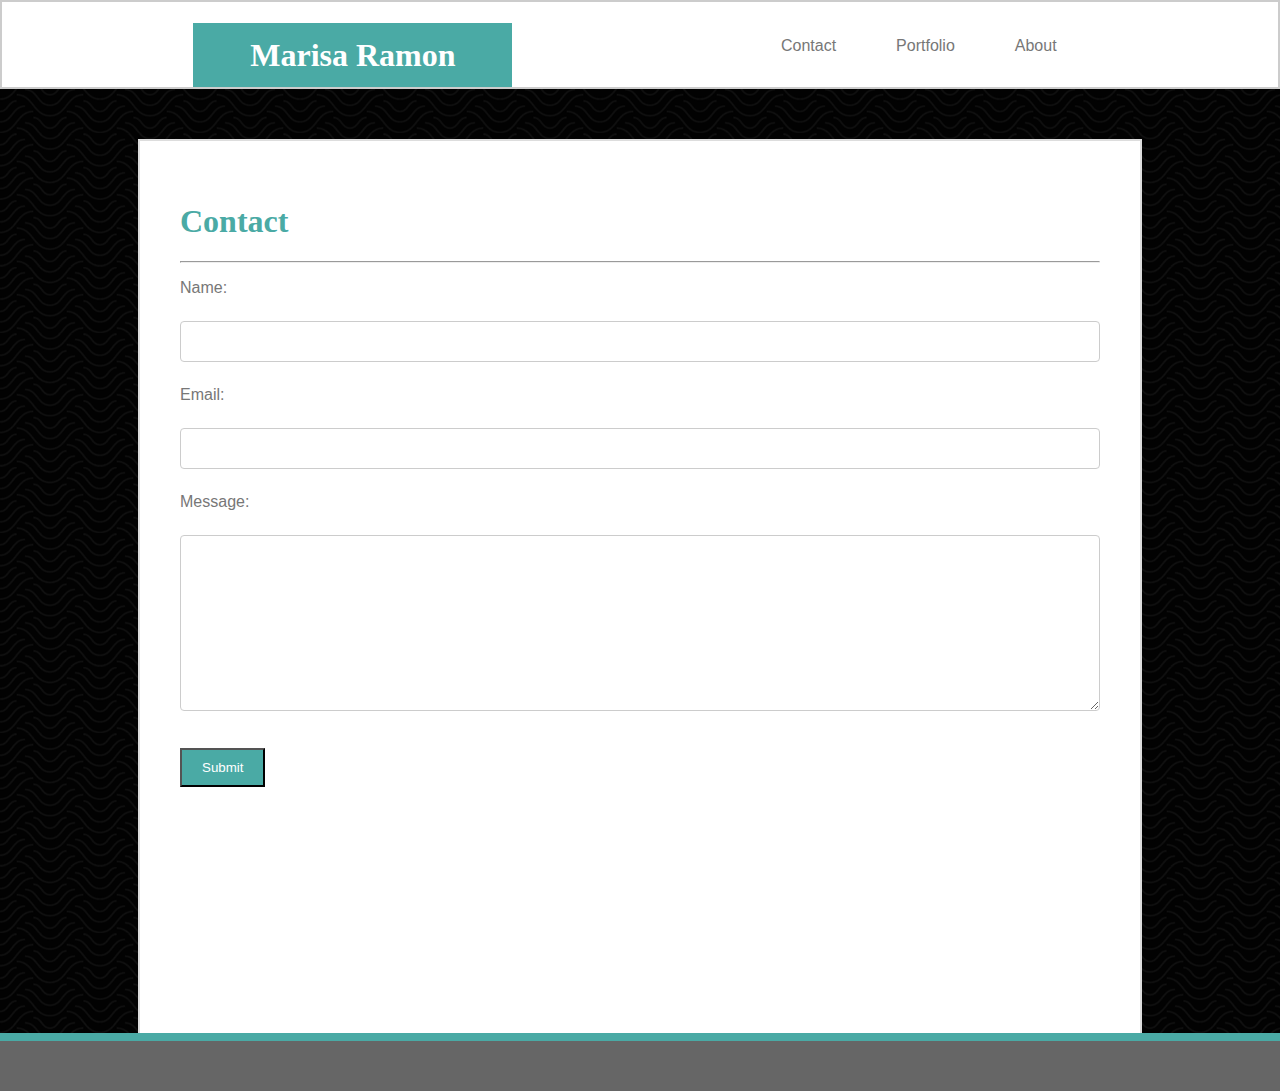
==== contact.html @ aa2f4ed0 "complete contact form" ====
<!DOCTYPE html>
<html lang="en">
<head>
    <meta charset="UTF-8">
    <meta name="viewport" content="width=device-width, initial-scale=1.0">
    <meta http-equiv="X-UA-Compatible" content="ie=edge">
    <title>My Basic Portfolio</title>
    <link rel="stylesheet" href="assets/css/style.css">
</head>
<body>
    <header>
        <div id="name">
            <h1>Marisa Ramon</h1>
        </div>
        <nav>
            <ul>
                <li><a href="#">About</a></li>
                <li><a href="#">Portfolio</a></li>
                <li><a href="#">Contact</a></li>
            </ul>
        </nav>

    </header>
    <div class="content-outer">
        <div class="content-inner">
        <h1>Contact</h1>
        <hr>
        <form>
            <p>Name: </p>
                <input type="text" name="name"><br>
                <p>Email: </p>
                <input type="email" name="email"><br>
                <p>Message: </p>
                <textarea name="message" rows="10" cols="30"></textarea><br>
                <button type="button" id="btn-submit">Submit</button>
              </form>
              
        

        </div>
    </div>
    <footer>

    </footer>
</body>
</html>
---- assets/css/style.css ----
html, body {
    height: 100%;
    margin: 0;
}

body {
    background-image: url("../images/papyrus-dark.png");
    background-repeat: repeat;
    /* background-size: cover;   */
}

header {
    background-color: #fff;
    border: 2px solid #cccccc;
    margin-bottom: 50px;
}

header h1 {
    font-family: 'Georgia', Times, Times New Roman, serif;
    color: #fff;
    background-color: #4aaaa5;
    line-height: 2;
    margin-bottom: 0;
}

#name {
    width: 25%;
    text-align: center;
    margin-left: 15%;
}

.content-inner h1 {
    color: #4aaaa5;
}

.content-outer {
    min-height: 100%;
    width: 960px;
    border: 2px solid #dddddd;
    background: #fff;
    margin: 0 auto;
    padding: 20px;
} 

ul {
    list-style-type: none;
    margin: 0;
    padding: 0;
}

li {
    float: right;
}
nav {
    top: -80px;
    position: relative;
    margin-right: 15%;
}

nav ul li a {
    display: block;
    padding: 30px;
    background-color: #fff;
    text-decoration: none;
}

#profile-image {
    float: left;
    margin-right: 30px;
}

p, a {
    font-family: 'Arial', 'Helvetica Neue', Helvetica, sans-serif;;
    color: #777777;
}

.content-inner {
    padding: 20px;
    padding-bottom: 50px;
  }

footer {
    background-color: #666666;
    height: 50px;
    margin-top: -50px;  
    border-top: 8px solid #4aaaa5;
}


/* CONTACT FORM */


input[type=text], input[type=email], textarea {
    width: 100%;
    padding: 12px 20px;
    margin: 8px 0;
    display: inline-block;
    border: 1px solid #ccc;
    border-radius: 4px;
    box-sizing: border-box;
}


#btn-submit {
    border-radius: 0;
    padding: 10px 20px;
    color: #fff;
    background-color: #4aaaa5;
    margin-top: 25px;
}
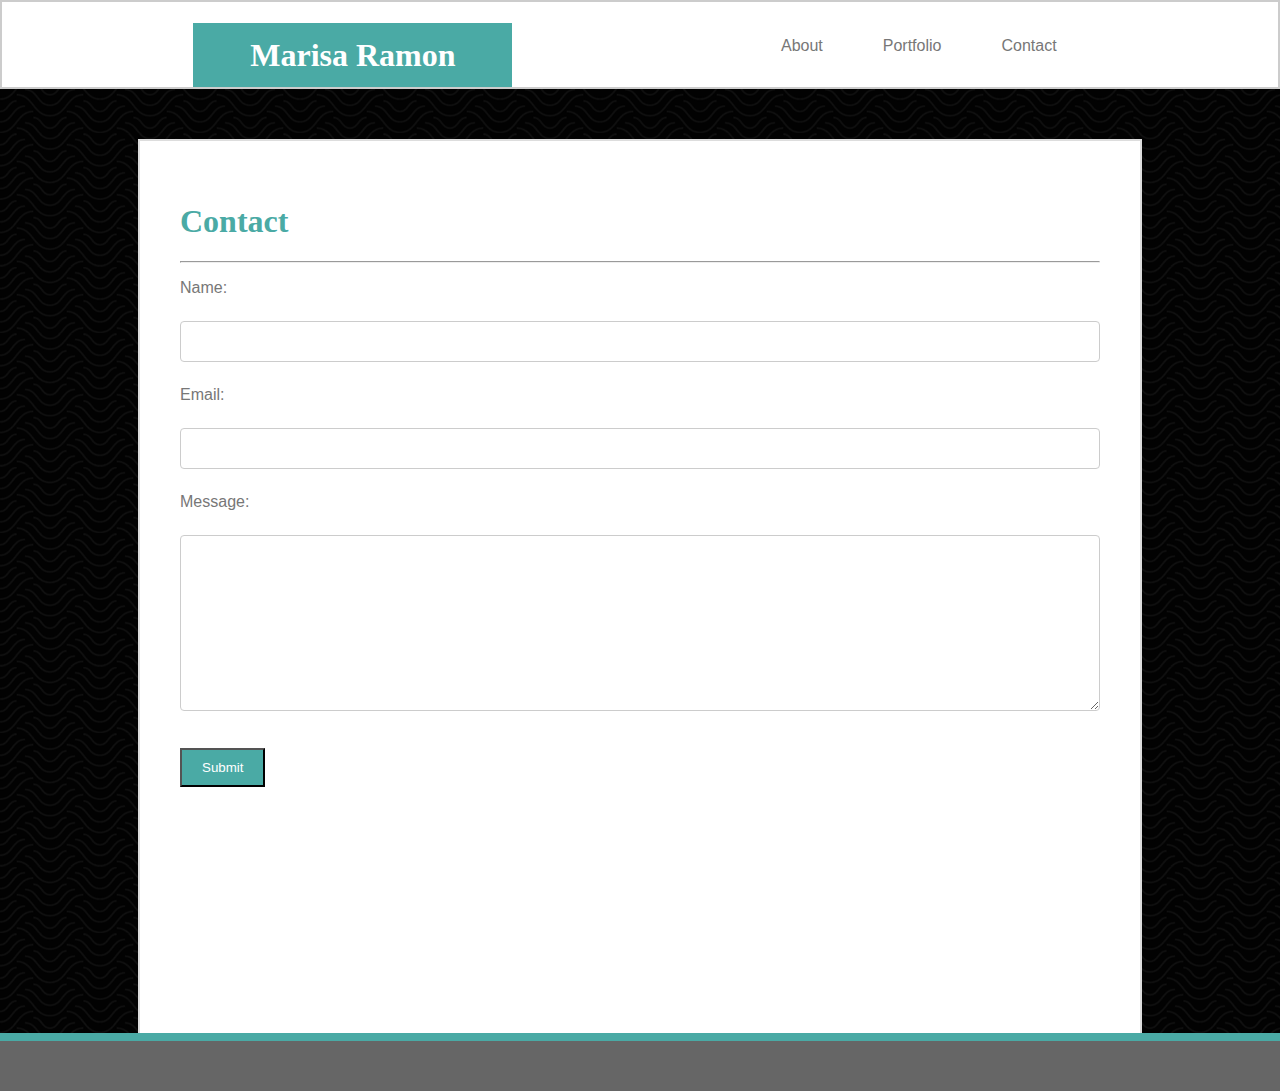
==== commit 1bfe019c: "start portfolio page" ====
--- a/contact.html
+++ b/contact.html
@@ -14,9 +14,9 @@
         </div>
         <nav>
             <ul>
-                <li><a href="#">About</a></li>
-                <li><a href="#">Portfolio</a></li>
-                <li><a href="#">Contact</a></li>
+                <li><a href="contact.html">Contact</a></li>
+                <li><a href="portfolio.html">Portfolio</a></li>
+                <li><a href="index.html">About</a></li>
             </ul>
         </nav>
 
--- a/assets/css/style.css
+++ b/assets/css/style.css
@@ -64,6 +64,11 @@
     text-decoration: none;
 }
 
+nav ul li a:hover, a:focus {
+    background-color: #4aaaa5;
+    color: #fff;
+}
+
 #profile-image {
     float: left;
     margin-right: 30px;
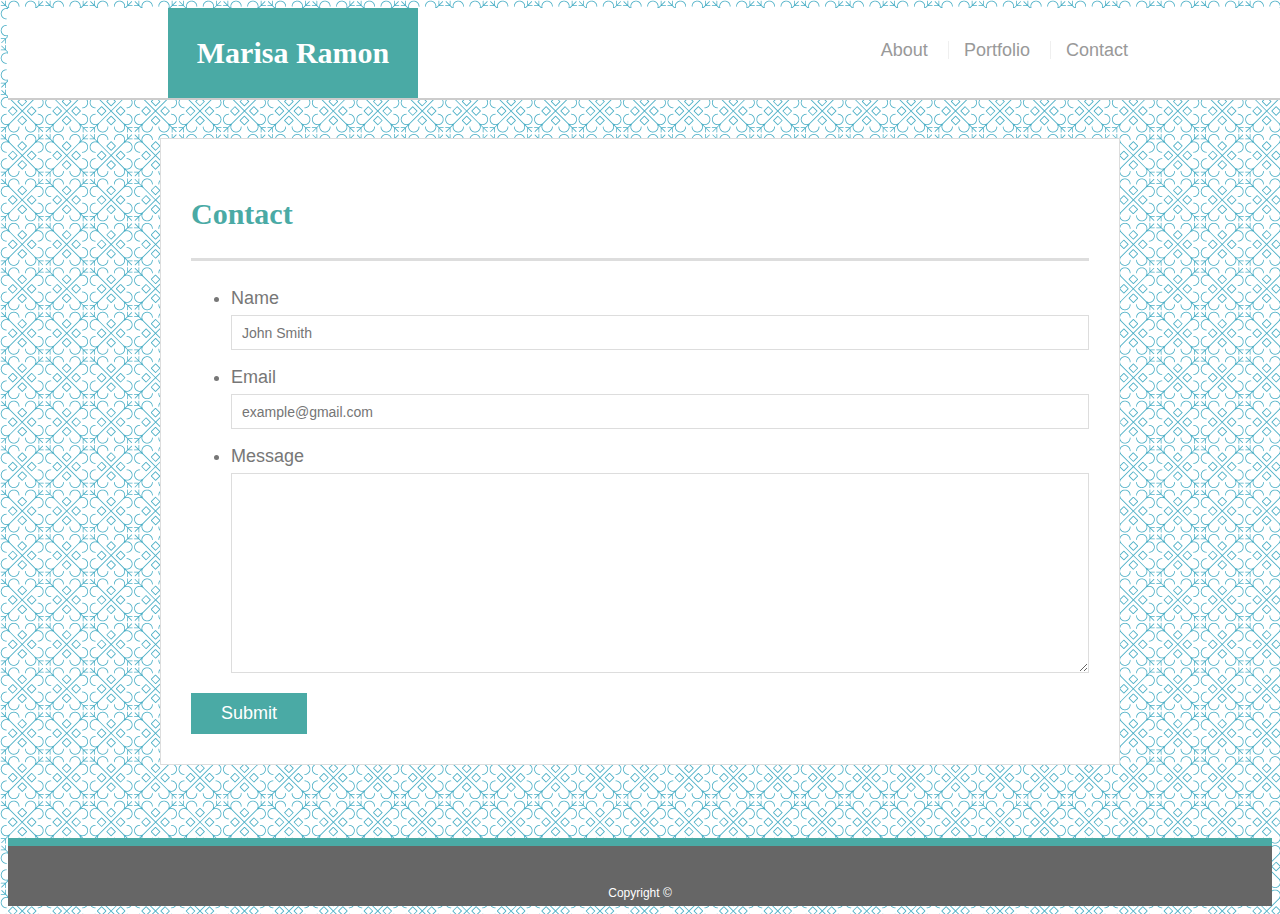
==== commit c1265913: "edit html and css before doing media queries" ====
--- a/contact.html
+++ b/contact.html
@@ -4,43 +4,50 @@
     <meta charset="UTF-8">
     <meta name="viewport" content="width=device-width, initial-scale=1.0">
     <meta http-equiv="X-UA-Compatible" content="ie=edge">
-    <title>My Basic Portfolio</title>
+    <title>Contact | Marisa Ramon</title>
     <link rel="stylesheet" href="assets/css/style.css">
 </head>
 <body>
-    <header>
-        <div id="name">
-            <h1>Marisa Ramon</h1>
-        </div>
-        <nav>
-            <ul>
-                <li><a href="contact.html">Contact</a></li>
-                <li><a href="portfolio.html">Portfolio</a></li>
-                <li><a href="index.html">About</a></li>
-            </ul>
-        </nav>
+        <header id="masthead">
+                <div class="container">
+                    <a href="index.html" id="logo">Marisa Ramon</a>
+                    <nav>
+                        <a href="index.html">About</a>
+                        <a href="portfolio.html">Portfolio</a>
+                        <a href="contact.html">Contact</a>
+                        
+                    </nav>
+                </div>
+            </header>
 
-    </header>
-    <div class="content-outer">
-        <div class="content-inner">
+    <div id="main-container" class="container">
+        <section class="main-section">
         <h1>Contact</h1>
-        <hr>
-        <form>
-            <p>Name: </p>
-                <input type="text" name="name"><br>
-                <p>Email: </p>
-                <input type="email" name="email"><br>
-                <p>Message: </p>
-                <textarea name="message" rows="10" cols="30"></textarea><br>
-                <button type="button" id="btn-submit">Submit</button>
+        
+        <form id="contact-form">
+                <ul>
+                  <li>
+                    <label for="name">Name</label>
+                    <input type="text" id="name" name="name" placeholder="John Smith" required="required">
+                  </li>
+                  <li>
+                    <label for="email">Email</label>
+                    <input type="email" id="email" name="email" placeholder="example@gmail.com" required="required">
+                  </li>
+                  <li>
+                    <label for="message">Message</label>
+                    <textarea id="message" name="message" required="required"></textarea>
+                  </li>
+                </ul>
+                <input type="submit">
               </form>
-              
-        
 
-        </div>
+            </section>
     </div>
     <footer>
-
+            <div class="container">
+                    Copyright &copy; 
+                  </div>
     </footer>
 </body>
 </html>--- a/assets/css/style.css
+++ b/assets/css/style.css
@@ -1,101 +1,242 @@
-html, body {
-    height: 100%;
-    margin: 0;
-}
-
-body {
-    background-image: url("../images/papyrus-dark.png");
-    background-repeat: repeat;
-    /* background-size: cover;   */
-}
-
-header {
-    background-color: #fff;
-    border: 2px solid #cccccc;
-    margin-bottom: 50px;
-}
-
-header h1 {
-    font-family: 'Georgia', Times, Times New Roman, serif;
+body { 
+    font-family: Arial, "Helvetica Neue", Helvetica, sans-serif;
+    font-size: 18px;
+    line-height: 34px;
+    color: #777777;
+    background: url("../images/morocco.png");
+}
+
+* {
+    box-sizing: border-box;
+}
+
+/* general */
+.container {
+    width: 100%;
+    max-width: 960px;
+    margin: 0 auto;
+    clear: both;
+}
+
+h1,
+h2,
+h3,
+p {
+  margin-bottom: 20px;
+}
+
+p:last-child {
+  margin-bottom: 0;
+}
+
+h1,
+h2,
+h3 {
+  font-family: Georgia, Times, "Times New Roman", serif;
+  font-weight: 700;
+  color: #4aaaa5;
+}
+
+h1 {
+  padding-bottom: 20px;
+  font-size: 30px;
+  line-height: 49px;
+  border-bottom: 3px solid #dddddd;
+}
+
+h2,
+h3 {
+  font-size: 22px;
+}
+
+
+/* header */
+#masthead {
+    position: fixed;
+    z-index: 99;
+    width: 100%;
+    margin: 0 0 30px;
+    overflow: auto;
+    color: #fff;
+    background: #fff;
+    border-bottom: 2px solid #cccccc;
+   
+}
+
+#logo {
+    float: left;
+    width: 250px;
+    height: 90px;
+    font-family: 'Georgia', Times, "Times New Roman", serif;
+    font-size: 30px;
+    font-weight: 700;
+    line-height: 90px;
     color: #fff;
     background-color: #4aaaa5;
-    line-height: 2;
+    text-align: center;
+    text-decoration: none; 
+}
+
+nav {
+    float: right;
+    margin-top: 25px;
+}
+
+nav a {
+    display: inline-block;
+    padding-left: 15px;
+    margin-left: 15px;
+    line-height: 18px;
+    color: #999;
+    text-decoration: none;
+    border-left: 1px solid #efefef;
+}
+
+nav a:first-child {
+    border-left: 0 none;
+  }
+
+
+/* footer  */
+
+footer {
+    padding: 30px 0;
+    clear: both;
+    font-size: 12px;
+    color: #fff;
+    text-align: center;
+    background: #666666;
+    border-top: 8px solid #4aaaa5;
+    height: 50px;
+}
+
+h3, h2 {
+    padding-bottom: 20px;
+    margin-bottom: 15px;
+    line-height: 22px;
+    border-bottom: 2px solid #eeeeee;
+  }
+
+
+/* main */
+
+#main-container {
+    padding-top: 130px;
+    min-height: calc(100vh - 70px);
+}
+
+.main-section {
+    float: left;
+    width: 100%;
+    max-width: 960px;
+    padding: 30px;
+    margin: 0 0 40px;
+    background: #fff;
+    border: 1px solid #dddddd;
+}
+
+.auth-image {
+    float: left;
+    width: 200px;
+    height: auto;
+    margin-top: 10px;
+    margin-right: 25px;
+}
+
+/* PORTFOLIO PAGE */
+
+.work {
+    position: relative;
+    float: left;
+    width: 274px;
+    margin: 20px 0 25px;
+    overflow: auto;
+}
+
+.work:nth-child(even) {
+    margin-right: 40px;
+  }
+
+.work img {
+      width: 100%;
+      border: 0 none;
+      opacity: 0.8;
+}
+
+.work h3 {
+    position: absolute;
+    bottom: 20px;
+    width: 100%;
+    padding: 15px;
     margin-bottom: 0;
-}
-
-#name {
-    width: 25%;
-    text-align: center;
-    margin-left: 15%;
-}
-
-.content-inner h1 {
-    color: #4aaaa5;
-}
-
-.content-outer {
-    min-height: 100%;
-    width: 960px;
-    border: 2px solid #dddddd;
-    background: #fff;
-    margin: 0 auto;
-    padding: 20px;
-} 
-
-ul {
-    list-style-type: none;
-    margin: 0;
-    padding: 0;
-}
-
-li {
-    float: right;
-}
-nav {
-    top: -80px;
-    position: relative;
-    margin-right: 15%;
-}
-
-nav ul li a {
+    font-weight: 300;
+    line-height: 30px;
+    color: #ffffff;
+    text-align: center;
+    background: #4aaaa5;
+    border-bottom: 0;
+}
+
+
+/* .content {
+    position: absolute; 
+    bottom: 20px; 
+    background: rgba(74, 170, 165, 0.8); 
+    color: #fff; 
+    width: 400px;
+    text-align: center;
+  }
+
+  .content p {
+      color: #fff;
+  } */
+
+
+
+
+/* CONTACT page */
+
+
+
+#contact-form ul {
+    margin-bottom: 20px;
+  }
+  
+  #contact-form li {
+    margin-bottom: 10px;
+  }
+  
+  label,
+  input[type=text],
+  input[type=email],
+  textarea {
     display: block;
-    padding: 30px;
-    background-color: #fff;
-    text-decoration: none;
-}
-
-nav ul li a:hover, a:focus {
-    background-color: #4aaaa5;
-    color: #fff;
-}
-
-#profile-image {
-    float: left;
-    margin-right: 30px;
-}
-
-p, a {
-    font-family: 'Arial', 'Helvetica Neue', Helvetica, sans-serif;;
-    color: #777777;
-}
-
-.content-inner {
-    padding: 20px;
-    padding-bottom: 50px;
-  }
-
-footer {
-    background-color: #666666;
-    height: 50px;
-    margin-top: -50px;  
-    border-top: 8px solid #4aaaa5;
-}
-
-
-/* CONTACT FORM */
-
-
-input[type=text], input[type=email], textarea {
+    width: 100%;
+  }
+  
+  input[type=text],
+  input[type=email],
+  textarea {
+    height: 35px;
+    padding: 0 10px;
+    font-size: 14px;
+    border: 1px solid #dddddd;
+  }
+  
+  textarea {
+    height: 200px;
+  }
+  
+  input[type=submit] {
+    padding: 10px 30px;
+    font-size: 18px;
+    color: #ffffff;
+    cursor: pointer;
+    background: #4aaaa5;
+    border: 0 none;
+  }
+  
+/* input[type=text], input[type=email], textarea {
     width: 100%;
     padding: 12px 20px;
     margin: 8px 0;
@@ -112,4 +253,5 @@
     color: #fff;
     background-color: #4aaaa5;
     margin-top: 25px;
-}+} */
+
